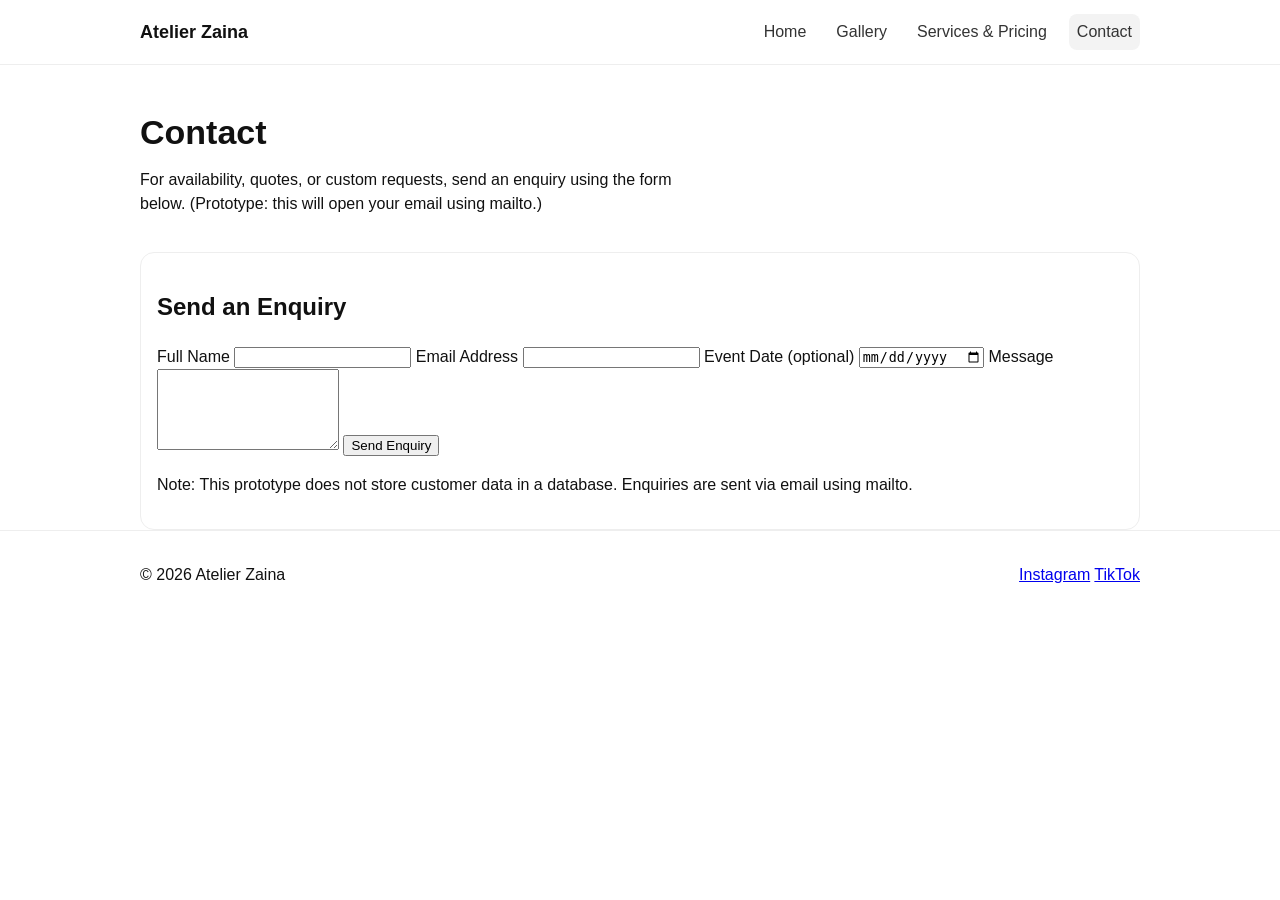
==== contact.html @ 717b6a36 "Initial commit" ====
<!doctype html>
<html lang="en">
<head>
  <meta charset="utf-8" />
  <meta name="viewport" content="width=device-width, initial-scale=1" />
<title>Contact | Atelier Zaina</title>
  <link rel="stylesheet" href="css/style.css" />
</head>
<body>
  <header class="site-header">
    <div class="container header-inner">
      <a class="brand" href="index.html">Atelier Zaina</a>
      <nav class="nav">
        <a href="index.html" >Home</a>
        <a href="gallery.html" >Gallery</a>
        <a href="services.html">Services & Pricing</a>
        <a href="contact.html"class="active">Contact</a>
      </nav>
    </div>
  </header>

  <main class="container">
  <section class="hero">
    <h1>Contact</h1>
    <p>
      For availability, quotes, or custom requests, send an enquiry using the form below.
      (Prototype: this will open your email using mailto.)
    </p>
  </section>

  <section class="card">
    <h2>Send an Enquiry</h2>

        <form id="enquiryForm" class="enquiry-form">
    <label>
        Full Name
        <input id="fullName" name="fullName" type="text" required />
    </label>

    <label>
        Email Address
        <input id="email" name="email" type="email" required />
    </label>

    <label>
        Event Date (optional)
        <input id="eventDate" name="eventDate" type="date" />
    </label>

    <label>
        Message
        <textarea id="message" name="message" rows="5" required></textarea>
    </label>

    <button type="submit" class="btn">Send Enquiry</button>
    </form>

    <p class="small">
      Note: This prototype does not store customer data in a database.
      Enquiries are sent via email using mailto.
    </p>
  </section>
</main>



  <footer class="site-footer">
    <div class="container footer-inner">
      <p>© <span id="year"></span> Atelier Zaina</p>
      <div class="footer-links">
        <a href="https://www.instagram.com/atelierzaina/" target="_blank" rel="noreferrer">Instagram</a>
        <a href="https://www.tiktok.com/@atelierzaina?_r=1&_t=ZS-931LFTQy2N7" target="_blank" rel="noreferrer">TikTok</a>
      </div>
    </div>
  </footer>

  <script>
    document.getElementById("year").textContent = new Date().getFullYear();
  </script>

<script>
  const form = document.getElementById("enquiryForm");

  form.addEventListener("submit", (e) => {
    e.preventDefault();

    const fullName = document.getElementById("fullName").value.trim();
    const email = document.getElementById("email").value.trim();
    const eventDate = document.getElementById("eventDate").value;
    const message = document.getElementById("message").value.trim();

    const to = "atelierzaina@outlook.com";
    const subject = `Website enquiry from ${fullName}`;

    const bodyLines = [
      "Hello Atelier Zaina,",
      "",
      "New enquiry received via the website:",
      "",
      `Name: ${fullName}`,
      `Email: ${email}`,
      `Event date: ${eventDate ? eventDate : "Not provided"}`,
      "",
      "Message:",
      message,
      "",
      "— Sent from Atelier Zaina website"
    ];

    const body = encodeURIComponent(bodyLines.join("\n"));
    const mailtoLink = `mailto:${to}?subject=${encodeURIComponent(subject)}&body=${body}`;

    window.location.href = mailtoLink;
  });
</script>

</body>
</html>
---- css/style.css ----
* { box-sizing: border-box; }
body {
  margin: 0;
  font-family: Arial, sans-serif;
  line-height: 1.5;
  color: #111;
  background: #fff;
}

.container {
  width: min(1000px, 92%);
  margin: 0 auto;
}

.site-header {
  border-bottom: 1px solid #eee;
  background: #fff;
  position: sticky;
  top: 0;
}

.header-inner {
  display: flex;
  align-items: center;
  justify-content: space-between;
  padding: 14px 0;
  gap: 12px;
}

.brand {
  font-weight: 700;
  text-decoration: none;
  color: #111;
  font-size: 18px;
}

.nav {
  display: flex;
  gap: 14px;
  flex-wrap: wrap;
}

.nav a {
  text-decoration: none;
  color: #333;
  padding: 6px 8px;
  border-radius: 8px;
}

.nav a.active, .nav a:hover {
  background: #f3f3f3;
}

.hero {
  padding: 42px 0 20px;
}

.hero h1 {
  margin: 0 0 10px;
  font-size: 34px;
}

.hero p {
  margin: 0 0 16px;
  max-width: 65ch;
}

.button {
  display: inline-block;
  padding: 10px 14px;
  border-radius: 10px;
  background: #111;
  color: #fff;
  text-decoration: none;
}

.grid {
  display: grid;
  gap: 14px;
  grid-template-columns: repeat(3, 1fr);
  padding: 18px 0 46px;
}

.card {
  border: 1px solid #eee;
  border-radius: 14px;
  padding: 16px;
  background: #fff;
}

.card a {
  text-decoration: none;
}

.site-footer {
  border-top: 1px solid #eee;
  padding: 16px 0;
}

.footer-inner {
  display: flex;
  align-items: center;
  justify-content: space-between;
  gap: 12px;
  flex-wrap: wrap;
}

@media (max-width: 800px) {
  .grid { grid-template-columns: 1fr; }
  .hero h1 { font-size: 28px; }
}
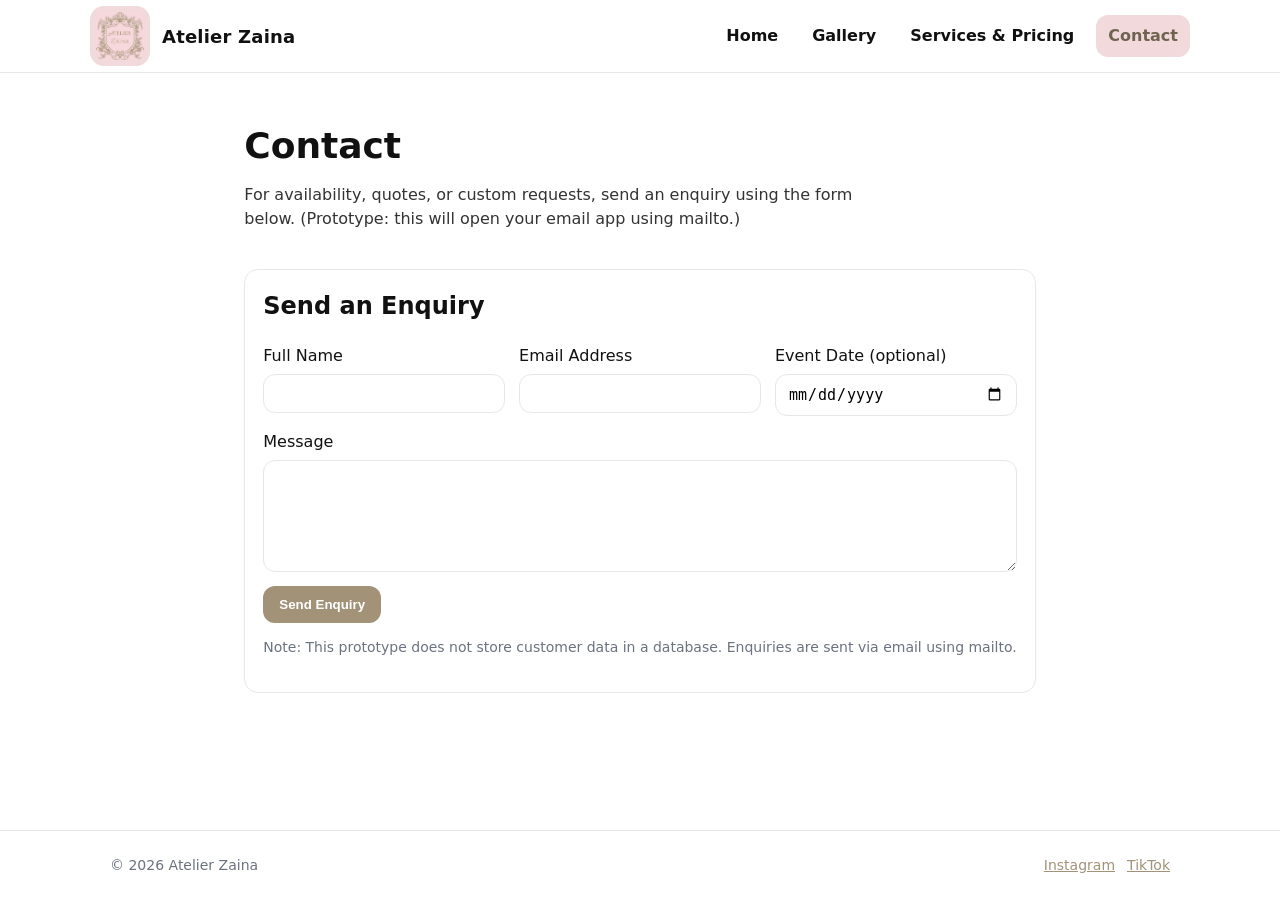
==== commit 621928c1: "UI polish, header/footer fix, contact form update" ====
--- a/contact.html
+++ b/contact.html
@@ -3,66 +3,78 @@
 <head>
   <meta charset="utf-8" />
   <meta name="viewport" content="width=device-width, initial-scale=1" />
-<title>Contact | Atelier Zaina</title>
+  <title>Contact | Atelier Zaina</title>
+
   <link rel="stylesheet" href="css/style.css" />
+
+  <!-- Tab icon (favicon) -->
+  <link rel="icon" type="image/png" href="images/logo.png">
+  <link rel="apple-touch-icon" href="images/logo.png">
 </head>
+
 <body>
   <header class="site-header">
     <div class="container header-inner">
-      <a class="brand" href="index.html">Atelier Zaina</a>
+      <a class="brand" href="index.html">
+        <img src="images/logo.png" alt="Atelier Zaina logo" class="logo" />
+        <span class="brand-name">Atelier Zaina</span>
+      </a>
+
       <nav class="nav">
-        <a href="index.html" >Home</a>
-        <a href="gallery.html" >Gallery</a>
-        <a href="services.html">Services & Pricing</a>
-        <a href="contact.html"class="active">Contact</a>
+        <a href="index.html">Home</a>
+        <a href="gallery.html">Gallery</a>
+        <a href="services.html">Services &amp; Pricing</a>
+        <a href="contact.html" class="active">Contact</a>
       </nav>
     </div>
   </header>
 
   <main class="container">
-  <section class="hero">
-    <h1>Contact</h1>
-    <p>
-      For availability, quotes, or custom requests, send an enquiry using the form below.
-      (Prototype: this will open your email using mailto.)
-    </p>
-  </section>
+    <section class="hero">
+      <h1>Contact</h1>
+      <p>
+        For availability, quotes, or custom requests, send an enquiry using the form below.
+        (Prototype: this will open your email app using mailto.)
+      </p>
+    </section>
 
-  <section class="card">
-    <h2>Send an Enquiry</h2>
+    <section class="card">
+      <h2>Send an Enquiry</h2>
 
-        <form id="enquiryForm" class="enquiry-form">
-    <label>
-        Full Name
-        <input id="fullName" name="fullName" type="text" required />
-    </label>
+      <form id="enquiryForm" class="form">
+        <div class="form-grid">
+          <div class="field">
+            <label for="fullName">Full Name</label>
+            <input id="fullName" name="fullName" type="text" required />
+          </div>
 
-    <label>
-        Email Address
-        <input id="email" name="email" type="email" required />
-    </label>
+          <div class="field">
+            <label for="email">Email Address</label>
+            <input id="email" name="email" type="email" required />
+          </div>
 
-    <label>
-        Event Date (optional)
-        <input id="eventDate" name="eventDate" type="date" />
-    </label>
+          <div class="field">
+            <label for="eventDate">Event Date (optional)</label>
+            <input id="eventDate" name="eventDate" type="date" />
+          </div>
 
-    <label>
-        Message
-        <textarea id="message" name="message" rows="5" required></textarea>
-    </label>
+          <div class="field field-full">
+            <label for="message">Message</label>
+            <textarea id="message" name="message" rows="5" required></textarea>
+          </div>
+        </div>
 
-    <button type="submit" class="btn">Send Enquiry</button>
-    </form>
+        <button type="submit">Send Enquiry</button>
 
-    <p class="small">
-      Note: This prototype does not store customer data in a database.
-      Enquiries are sent via email using mailto.
-    </p>
-  </section>
-</main>
+        <p class="note">
+          Note: This prototype does not store customer data in a database.
+          Enquiries are sent via email using mailto.
+        </p>
 
-
+        <p id="statusMsg" class="status" aria-live="polite"></p>
+      </form>
+    </section>
+  </main>
 
   <footer class="site-footer">
     <div class="container footer-inner">
@@ -75,44 +87,48 @@
   </footer>
 
   <script>
+    // Footer year
     document.getElementById("year").textContent = new Date().getFullYear();
+
+    // Mailto form behaviour
+    const form = document.getElementById("enquiryForm");
+    const statusMsg = document.getElementById("statusMsg");
+
+    form.addEventListener("submit", (e) => {
+      e.preventDefault();
+
+      statusMsg.textContent = "Opening your email app to send your enquiry…";
+
+      const fullName = document.getElementById("fullName").value.trim();
+      const email = document.getElementById("email").value.trim();
+      const eventDate = document.getElementById("eventDate").value;
+      const message = document.getElementById("message").value.trim();
+
+      const to = "atelierzaina@outlook.com";
+      const subject = `Website enquiry from ${fullName}`;
+
+      const bodyLines = [
+        "Hello Atelier Zaina,",
+        "",
+        "New enquiry received via the website:",
+        "",
+        `Name: ${fullName}`,
+        `Email: ${email}`,
+        `Event date: ${eventDate ? eventDate : "Not provided"}`,
+        "",
+        "Message:",
+        message,
+        "",
+        "— Sent from Atelier Zaina website"
+      ];
+
+      const body = encodeURIComponent(bodyLines.join("\n"));
+      const mailtoLink = `mailto:${to}?subject=${encodeURIComponent(subject)}&body=${body}`;
+
+      setTimeout(() => {
+        window.location.href = mailtoLink;
+      }, 400);
+    });
   </script>
-
-<script>
-  const form = document.getElementById("enquiryForm");
-
-  form.addEventListener("submit", (e) => {
-    e.preventDefault();
-
-    const fullName = document.getElementById("fullName").value.trim();
-    const email = document.getElementById("email").value.trim();
-    const eventDate = document.getElementById("eventDate").value;
-    const message = document.getElementById("message").value.trim();
-
-    const to = "atelierzaina@outlook.com";
-    const subject = `Website enquiry from ${fullName}`;
-
-    const bodyLines = [
-      "Hello Atelier Zaina,",
-      "",
-      "New enquiry received via the website:",
-      "",
-      `Name: ${fullName}`,
-      `Email: ${email}`,
-      `Event date: ${eventDate ? eventDate : "Not provided"}`,
-      "",
-      "Message:",
-      message,
-      "",
-      "— Sent from Atelier Zaina website"
-    ];
-
-    const body = encodeURIComponent(bodyLines.join("\n"));
-    const mailtoLink = `mailto:${to}?subject=${encodeURIComponent(subject)}&body=${body}`;
-
-    window.location.href = mailtoLink;
-  });
-</script>
-
 </body>
 </html>
--- a/css/style.css
+++ b/css/style.css
@@ -1,103 +1,170 @@
-* { box-sizing: border-box; }
-body {
+:root{
+  --bg: #ffffff;
+  --text: #111111;
+
+  /* Exact Atelier Zaina palette from logo */
+  --brand: #a29278;        /* gold/taupe */
+  --brand-dark: #6f644f;   /* darker taupe for hover */
+  --brand-soft: #f2d9dc;   /* blush pink */
+  --brand-soft-2: #e1cdc8; /* slightly deeper blush */
+
+  --muted: #6b7280;
+  --border: #e5e7eb;
+  --card: #ffffff;
+  --radius: 14px;
+}
+
+*{ box-sizing: border-box; }
+
+body{
   margin: 0;
-  font-family: Arial, sans-serif;
+  font-family: system-ui, -apple-system, Segoe UI, Roboto, Arial, sans-serif;
   line-height: 1.5;
-  color: #111;
-  background: #fff;
-}
-
-.container {
-  width: min(1000px, 92%);
+  color: var(--text);
+  background: var(--bg);
+}
+
+.container{
+  max-width: 1100px;
   margin: 0 auto;
-}
-
-.site-header {
-  border-bottom: 1px solid #eee;
-  background: #fff;
+  padding: 0 20px;
+}
+
+/* Links */
+a{ color: var(--brand); }
+a:hover{ color: var(--brand-dark); }
+
+/* Header */
+.site-header{
   position: sticky;
   top: 0;
-}
-
-.header-inner {
+  background: #fff;
+  border-bottom: 1px solid var(--border);
+  z-index: 1000;
+}
+
+.header-inner{
   display: flex;
   align-items: center;
   justify-content: space-between;
-  padding: 14px 0;
+  gap: 16px;
+
+  /* Key change: consistent header height */
+  min-height: 72px;
+  padding: 6px 0;
+}
+
+/* Brand (logo + name) */
+.brand{
+  display: flex;
+  align-items: center;
   gap: 12px;
-}
-
-.brand {
-  font-weight: 700;
   text-decoration: none;
+  color: inherit;
+}
+
+.logo{
+  /* Key change: bigger logo */
+  width: 60px;
+  height: 60px;
+  object-fit: contain;
+  border-radius: 14px;
+
+  /* optional subtle “badge” feel */
+  background: var(--brand-soft);
+  padding: 6px;
+}
+
+.brand-name{
+  font-weight: 800;
+  font-size: 18px;
+  letter-spacing: 0.2px;
+}
+
+/* Nav */
+.nav{
+  display: flex;
+  align-items: center;
+  gap: 10px;
+}
+
+.nav a{
+  text-decoration: none;
+  padding: 9px 12px;
+  border-radius: 12px;
   color: #111;
-  font-size: 18px;
-}
-
-.nav {
-  display: flex;
-  gap: 14px;
-  flex-wrap: wrap;
-}
-
-.nav a {
-  text-decoration: none;
-  color: #333;
-  padding: 6px 8px;
-  border-radius: 8px;
-}
-
-.nav a.active, .nav a:hover {
-  background: #f3f3f3;
-}
-
-.hero {
-  padding: 42px 0 20px;
-}
-
-.hero h1 {
+  font-weight: 600;
+}
+
+.nav a.active{
+  background: var(--brand-soft);
+  color: var(--brand-dark);
+  font-weight: 800;
+}
+
+/* Hero */
+.hero{
+  padding: 46px 0 22px;
+}
+
+.hero h1{
   margin: 0 0 10px;
-  font-size: 34px;
-}
-
-.hero p {
+  font-size: 36px;
+}
+
+.hero p{
   margin: 0 0 16px;
   max-width: 65ch;
-}
-
-.button {
+  color: #333;
+}
+
+/* Buttons */
+.button, button{
   display: inline-block;
-  padding: 10px 14px;
-  border-radius: 10px;
-  background: #111;
+  padding: 11px 16px;
+  border-radius: 12px;
+  background: var(--brand);
   color: #fff;
   text-decoration: none;
-}
-
-.grid {
+  border: none;
+  font-weight: 800;
+  cursor: pointer;
+}
+
+.button:hover, button:hover{
+  background: var(--brand-dark);
+}
+
+/* Cards + grids */
+.grid{
   display: grid;
-  gap: 14px;
+  gap: 18px;
   grid-template-columns: repeat(3, 1fr);
   padding: 18px 0 46px;
 }
 
-.card {
-  border: 1px solid #eee;
-  border-radius: 14px;
-  padding: 16px;
-  background: #fff;
-}
-
-.card a {
-  text-decoration: none;
-}
-
-.site-footer {
-  border-top: 1px solid #eee;
-  padding: 16px 0;
-}
-
-.footer-inner {
+.card{
+  border: 1px solid var(--border);
+  border-radius: var(--radius);
+  padding: 18px;
+  background: var(--card);
+}
+
+.card h2{ margin-top: 0; }
+
+/* Footer — same vibe as header but slightly smaller */
+
+
+.site-footer{
+  border-top: 1px solid var(--border);
+
+  /* Key change: compact footer */
+  padding: 10px 0;
+  font-size: 14px;
+  color: var(--muted);
+}
+
+.footer-inner{
   display: flex;
   align-items: center;
   justify-content: space-between;
@@ -105,7 +172,79 @@
   flex-wrap: wrap;
 }
 
-@media (max-width: 800px) {
-  .grid { grid-template-columns: 1fr; }
-  .hero h1 { font-size: 28px; }
-}
+.footer-links{
+  display: flex;
+  gap: 12px;
+}
+
+body{
+  min-height: 100vh;
+  display: flex;
+  flex-direction: column;
+}
+
+main{
+  flex: 1;
+}
+
+
+/* Images inside cards (gallery) */
+.card-img{
+  width: 100%;
+  height: 190px;
+  object-fit: cover;
+  border-radius: 12px;
+  display: block;
+  margin-bottom: 12px;
+  border: 1px solid var(--border);
+}
+
+/* Forms (contact page) */
+.form{
+  max-width: 820px;
+}
+
+.form-grid{
+  display: grid;
+  grid-template-columns: 1fr 1fr 1fr;
+  gap: 14px;
+  margin-bottom: 14px;
+}
+
+.field{
+  display: flex;
+  flex-direction: column;
+  gap: 6px;
+}
+
+.field-full{
+  grid-column: 1 / -1;
+}
+
+input, textarea{
+  border: 1px solid var(--border);
+  border-radius: 12px;
+  padding: 10px 12px;
+  font-size: 15px;
+}
+
+.note{
+  color: var(--muted);
+  font-size: 14px;
+}
+
+.status{
+  margin-top: 12px;
+  color: var(--brand-dark);
+  font-weight: 800;
+}
+
+/* Responsive */
+@media (max-width: 800px){
+  .grid{ grid-template-columns: 1fr; }
+  .hero h1{ font-size: 28px; }
+  .header-inner{ flex-direction: column; align-items: flex-start; }
+  .nav{ flex-wrap: wrap; }
+  .form-grid{ grid-template-columns: 1fr; }
+  .footer-inner{ flex-direction: column; align-items: flex-start; }
+}
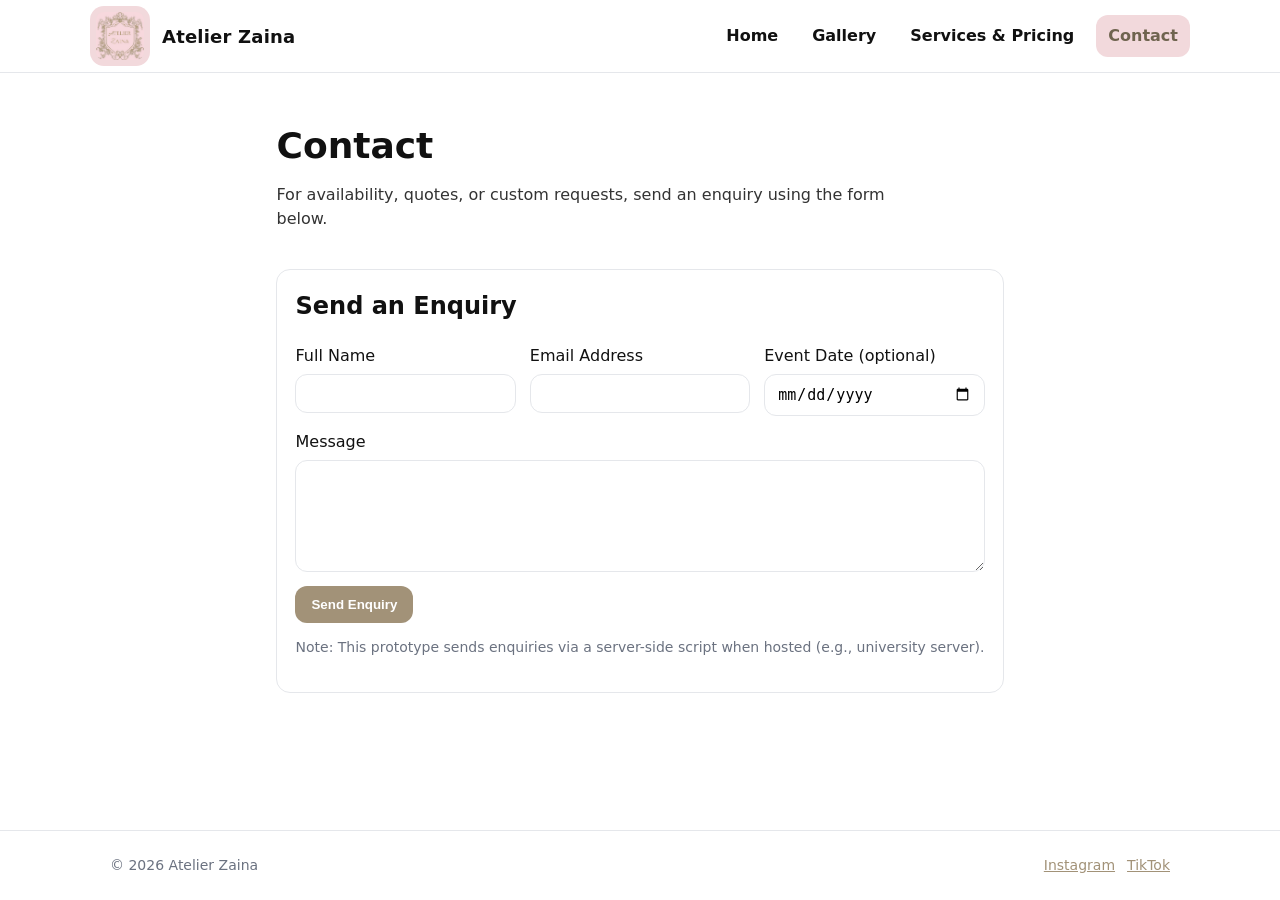
==== commit 4d1770db: "Rename gallery images and add enquiry backend script" ====
--- a/contact.html
+++ b/contact.html
@@ -32,30 +32,28 @@
   <main class="container">
     <section class="hero">
       <h1>Contact</h1>
-      <p>
-        For availability, quotes, or custom requests, send an enquiry using the form below.
-        (Prototype: this will open your email app using mailto.)
-      </p>
+      <p>For availability, quotes, or custom requests, send an enquiry using the form below.</p>
     </section>
 
     <section class="card">
       <h2>Send an Enquiry</h2>
 
-      <form id="enquiryForm" class="form">
+      <!-- IMPORTANT: no action="" because we handle submit with JS fetch -->
+      <form id="contactForm" class="form" novalidate>
         <div class="form-grid">
           <div class="field">
-            <label for="fullName">Full Name</label>
-            <input id="fullName" name="fullName" type="text" required />
+            <label for="name">Full Name</label>
+            <input id="name" name="name" type="text" autocomplete="name" required>
           </div>
 
           <div class="field">
             <label for="email">Email Address</label>
-            <input id="email" name="email" type="email" required />
+            <input id="email" name="email" type="email" autocomplete="email" required>
           </div>
 
           <div class="field">
-            <label for="eventDate">Event Date (optional)</label>
-            <input id="eventDate" name="eventDate" type="date" />
+            <label for="date">Event Date (optional)</label>
+            <input id="date" name="date" type="date">
           </div>
 
           <div class="field field-full">
@@ -67,11 +65,10 @@
         <button type="submit">Send Enquiry</button>
 
         <p class="note">
-          Note: This prototype does not store customer data in a database.
-          Enquiries are sent via email using mailto.
+          Note: This prototype sends enquiries via a server-side script when hosted (e.g., university server).
         </p>
 
-        <p id="statusMsg" class="status" aria-live="polite"></p>
+        <p id="formStatus" class="status" aria-live="polite"></p>
       </form>
     </section>
   </main>
@@ -90,45 +87,41 @@
     // Footer year
     document.getElementById("year").textContent = new Date().getFullYear();
 
-    // Mailto form behaviour
-    const form = document.getElementById("enquiryForm");
-    const statusMsg = document.getElementById("statusMsg");
+    // Contact form submit (NO MAILTO)
+    const form = document.getElementById("contactForm");
+    const statusMsg = document.getElementById("formStatus");
 
-    form.addEventListener("submit", (e) => {
+    form.addEventListener("submit", async (e) => {
       e.preventDefault();
 
-      statusMsg.textContent = "Opening your email app to send your enquiry…";
+      // Basic browser validation message (optional)
+      if (!form.checkValidity()) {
+        statusMsg.textContent = "Please fill in all required fields.";
+        return;
+      }
 
-      const fullName = document.getElementById("fullName").value.trim();
-      const email = document.getElementById("email").value.trim();
-      const eventDate = document.getElementById("eventDate").value;
-      const message = document.getElementById("message").value.trim();
+      statusMsg.textContent = "Sending your enquiry…";
 
-      const to = "atelierzaina@outlook.com";
-      const subject = `Website enquiry from ${fullName}`;
+      const formData = new FormData(form);
 
-      const bodyLines = [
-        "Hello Atelier Zaina,",
-        "",
-        "New enquiry received via the website:",
-        "",
-        `Name: ${fullName}`,
-        `Email: ${email}`,
-        `Event date: ${eventDate ? eventDate : "Not provided"}`,
-        "",
-        "Message:",
-        message,
-        "",
-        "— Sent from Atelier Zaina website"
-      ];
+      try {
+        const res = await fetch("send_enquiry.php", {
+          method: "POST",
+          body: formData
+        });
 
-      const body = encodeURIComponent(bodyLines.join("\n"));
-      const mailtoLink = `mailto:${to}?subject=${encodeURIComponent(subject)}&body=${body}`;
+        const text = await res.text();
 
-      setTimeout(() => {
-        window.location.href = mailtoLink;
-      }, 400);
+        if (res.ok && text.trim() === "OK") {
+          form.reset();
+          statusMsg.textContent = "Your enquiry has been sent successfully.";
+        } else {
+          statusMsg.textContent = "Something went wrong. Please try again.";
+        }
+      } catch (err) {
+        statusMsg.textContent = "Network/server error. This will work once hosted on the university server.";
+      }
     });
   </script>
 </body>
-</html>
+</html>
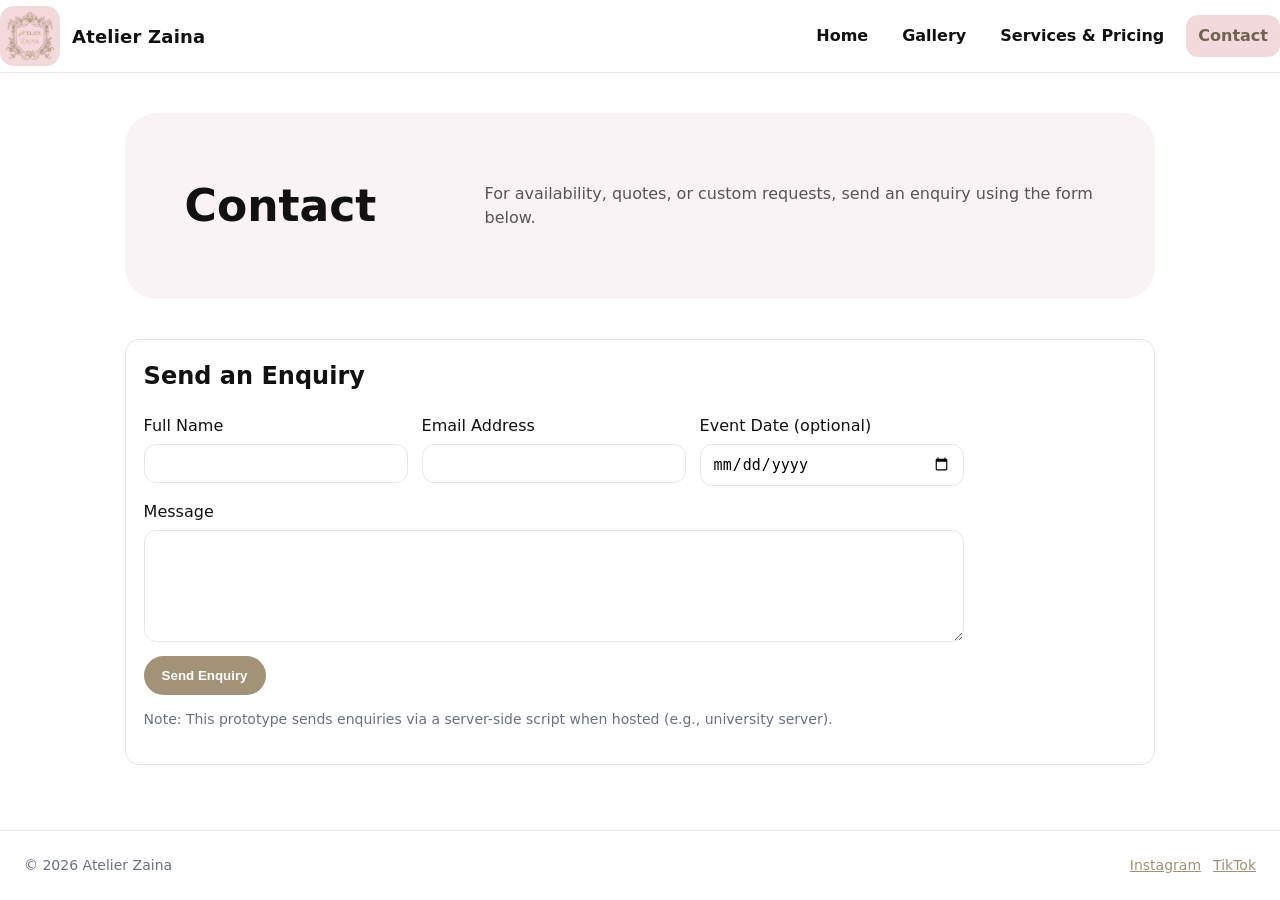
==== commit 248e6ca9: "Overall update to pages and styling" ====
--- a/contact.html
+++ b/contact.html
@@ -30,10 +30,13 @@
   </header>
 
   <main class="container">
-    <section class="hero">
-      <h1>Contact</h1>
-      <p>For availability, quotes, or custom requests, send an enquiry using the form below.</p>
+    <section class="contact-hero">
+    <h1>Contact</h1>
+    <p>
+    For availability, quotes, or custom requests, send an enquiry using the form below.
+    </p>
     </section>
+
 
     <section class="card">
       <h2>Send an Enquiry</h2>
--- a/css/style.css
+++ b/css/style.css
@@ -2,7 +2,7 @@
   --bg: #ffffff;
   --text: #111111;
 
-  /* Exact Atelier Zaina palette from logo */
+  /* Atelier Zaina palette */
   --brand: #a29278;        /* gold/taupe */
   --brand-dark: #6f644f;   /* darker taupe for hover */
   --brand-soft: #f2d9dc;   /* blush pink */
@@ -22,12 +22,18 @@
   line-height: 1.5;
   color: var(--text);
   background: var(--bg);
-}
+
+  min-height: 100vh;
+  display: flex;
+  flex-direction: column;
+}
+
+main{ flex: 1; }
 
 .container{
-  max-width: 1100px;
+  max-width: 1300px;
   margin: 0 auto;
-  padding: 0 20px;
+  padding: 0 24px;
 }
 
 /* Links */
@@ -48,8 +54,6 @@
   align-items: center;
   justify-content: space-between;
   gap: 16px;
-
-  /* Key change: consistent header height */
   min-height: 72px;
   padding: 6px 0;
 }
@@ -64,13 +68,10 @@
 }
 
 .logo{
-  /* Key change: bigger logo */
   width: 60px;
   height: 60px;
   object-fit: contain;
   border-radius: 14px;
-
-  /* optional subtle “badge” feel */
   background: var(--brand-soft);
   padding: 6px;
 }
@@ -102,40 +103,24 @@
   font-weight: 800;
 }
 
-/* Hero */
-.hero{
-  padding: 46px 0 22px;
-}
-
-.hero h1{
-  margin: 0 0 10px;
-  font-size: 36px;
-}
-
-.hero p{
-  margin: 0 0 16px;
-  max-width: 65ch;
-  color: #333;
-}
-
 /* Buttons */
-.button, button{
+.button, button, .btn-primary{
   display: inline-block;
-  padding: 11px 16px;
-  border-radius: 12px;
+  padding: 12px 18px;
+  border-radius: 999px;
   background: var(--brand);
   color: #fff;
   text-decoration: none;
   border: none;
-  font-weight: 800;
+  font-weight: 700;
   cursor: pointer;
 }
 
-.button:hover, button:hover{
+.button:hover, button:hover, .btn-primary:hover{
   background: var(--brand-dark);
 }
 
-/* Cards + grids */
+/* Base card + grid (used on multiple pages) */
 .grid{
   display: grid;
   gap: 18px;
@@ -152,13 +137,9 @@
 
 .card h2{ margin-top: 0; }
 
-/* Footer — same vibe as header but slightly smaller */
-
-
+/* Footer */
 .site-footer{
   border-top: 1px solid var(--border);
-
-  /* Key change: compact footer */
   padding: 10px 0;
   font-size: 14px;
   color: var(--muted);
@@ -177,32 +158,239 @@
   gap: 12px;
 }
 
-body{
-  min-height: 100vh;
-  display: flex;
-  flex-direction: column;
-}
-
-main{
-  flex: 1;
-}
-
-
-/* Images inside cards (gallery) */
-.card-img{
+/* -----------------------------
+   HOME PAGE
+-------------------------------- */
+.hero{
+  display: grid;
+  grid-template-columns: 1.1fr 1fr;
+  gap: 60px;
+  align-items: center;
+  background: #faf3f5;
+  padding: 80px 60px;
+  border-radius: 32px;
+  margin: 40px 0 70px;
+}
+
+.hero-content h1{
+  font-size: 44px;
+  line-height: 1.2;
+  margin: 0 0 16px;
+}
+
+.hero-content p{
+  font-size: 18px;
+  color: #555;
+  max-width: 520px;
+  margin: 0 0 28px;
+}
+
+.hero-image img{
   width: 100%;
-  height: 190px;
+  height: 420px;
+  border-radius: 24px;
   object-fit: cover;
-  border-radius: 12px;
+}
+
+.section-soft{
+  background: #faf3f5;
+  border-radius: 32px;
+  padding: 60px 40px;
+  margin: 70px 0;
+}
+
+.about{
+  text-align: center;
+  max-width: 850px;
+  margin-left: auto;
+  margin-right: auto;
+}
+
+.about h2{
+  font-size: 32px;
+  margin: 0 0 12px;
+}
+
+.about p{
+  font-size: 17px;
+  color: #666;
+  line-height: 1.7;
+  margin: 0;
+}
+
+.home-grid{
+  display: grid;
+  grid-template-columns: repeat(3, 1fr);
+  gap: 26px;
+  margin: 70px 0;
+}
+
+.home-card{
+  border: 1px solid var(--border);
+  border-radius: 22px;
+  background: #fff;
+  padding: 22px;
+  text-decoration: none;
+  color: inherit;
+  transition: transform 0.2s ease, box-shadow 0.2s ease;
+}
+
+.home-card:hover{
+  transform: translateY(-4px);
+  box-shadow: 0 10px 30px rgba(0,0,0,0.06);
+}
+
+.home-card img{
+  width: 100%;
+  height: 210px;
+  object-fit: cover;
+  border-radius: 16px;
+  margin-bottom: 16px;
+}
+
+.home-card h2{
+  margin: 0 0 8px;
+  font-size: 22px;
+}
+
+.home-card p{
+  margin: 0 0 12px;
+  color: #666;
+  line-height: 1.5;
+}
+
+.home-link{
+  color: var(--brand);
+  font-weight: 600;
+  text-decoration: underline;
+}
+
+.cta{
+  margin-bottom: 90px;
+}
+
+.cta-inner{
+  display: flex;
+  gap: 30px;
+  justify-content: space-between;
+  align-items: center;
+}
+
+.cta h2{
+  font-size: 30px;
+  margin: 0 0 10px;
+}
+
+.cta p{
+  margin: 0;
+  color: #666;
+  line-height: 1.6;
+  max-width: 700px;
+}
+
+/* -----------------------------
+   GALLERY
+-------------------------------- */
+.gallery-grid{
+  display: grid;
+  grid-template-columns: repeat(4, 1fr);
+  gap: 22px;
+  padding: 10px 0 60px;
+}
+
+.gallery-item{ margin: 0; }
+
+.gallery-item img{
+  width: 100%;
+  height: 380px;
+  object-fit: cover;
+  border-radius: 14px;
+  transition: transform 0.3s ease;
+}
+
+.gallery-item:hover img{
+  transform: scale(1.04);
+}
+
+.gallery-item figcaption{
+  text-align: center;
+  margin-top: 10px;
+  font-weight: 700;
+  color: #111;
+}
+
+/* -----------------------------
+   SERVICES / PRICING
+-------------------------------- */
+.container-wide{
+  max-width: 1400px;
+  margin: 0 auto;
+  padding: 0 28px;
+}
+
+.pricing-grid{
+  display: grid;
+  grid-template-columns: repeat(3, 1fr);
+  gap: 22px;
+  padding: 10px 0 40px;
+}
+
+.pricing-card{
+  border: 1px solid var(--border);
+  border-radius: 22px;
+  background: #fff;
+  padding: 26px;
+  box-shadow: 0 1px 0 rgba(0,0,0,0.03);
+}
+
+.pricing-card h2{
+  margin: 0 0 14px;
+  font-size: 28px;
+}
+
+.pricing-img{
+  width: 100%;
+  height: 320px;
+  object-fit: cover;
+  border-radius: 18px;
   display: block;
-  margin-bottom: 12px;
   border: 1px solid var(--border);
-}
-
-/* Forms (contact page) */
-.form{
-  max-width: 820px;
-}
+  margin: 0 0 16px;
+}
+
+.pricing-sub{
+  margin: 0 0 14px;
+  font-weight: 700;
+  font-size: 18px;
+  color: var(--brand-dark);
+  opacity: 0.85;
+}
+
+.pricing-list{
+  margin: 0;
+  padding-left: 20px;
+  font-size: 18px;
+  line-height: 1.7;
+}
+
+.pricing-card-featured{
+  background: #fbf8f5;
+  border: 2px solid rgba(162, 146, 120, 0.35);
+}
+
+.addons-card{
+  border: 1px solid var(--border);
+  border-radius: 22px;
+  background: #fff;
+  padding: 28px;
+  max-width: 980px;
+  margin: 0 auto 60px;
+}
+
+/* -----------------------------
+   CONTACT FORM
+-------------------------------- */
+.form{ max-width: 820px; }
 
 .form-grid{
   display: grid;
@@ -217,9 +405,7 @@
   gap: 6px;
 }
 
-.field-full{
-  grid-column: 1 / -1;
-}
+.field-full{ grid-column: 1 / -1; }
 
 input, textarea{
   border: 1px solid var(--border);
@@ -239,12 +425,76 @@
   font-weight: 800;
 }
 
-/* Responsive */
+/* Contact page intro box alignment */
+.contact-hero{
+  background: #faf3f5;
+  border-radius: 32px;
+  padding: 60px;
+  margin: 40px 0 40px;
+  display: grid;
+  grid-template-columns: 260px 1fr;
+  align-items: center;      /* this centers vertically */
+  gap: 40px;
+}
+
+.contact-hero h1{
+  margin: 0;
+  font-size: 44px;
+}
+
+.contact-hero p{
+  margin: 0;
+  color: #555;
+  max-width: 60ch;
+}
+
+/* Mobile */
+@media (max-width: 900px){
+  .contact-hero{
+    grid-template-columns: 1fr;
+    padding: 40px 24px;
+    gap: 14px;
+  }
+  .contact-hero h1{
+    font-size: 34px;
+  }
+}
+
+/* -----------------------------
+   RESPONSIVE
+-------------------------------- */
+@media (max-width: 1100px){
+  .pricing-grid{ grid-template-columns: 1fr; }
+  .pricing-img{ height: 280px; }
+}
+
+@media (max-width: 900px){
+  .gallery-grid{ grid-template-columns: repeat(2, 1fr); }
+  .gallery-item img{ height: 280px; }
+
+  .hero{
+    grid-template-columns: 1fr;
+    padding: 50px 24px;
+  }
+  .hero-image img{ height: 320px; }
+
+  .home-grid{ grid-template-columns: 1fr; }
+
+  .cta-inner{
+    flex-direction: column;
+    align-items: flex-start;
+  }
+}
+
 @media (max-width: 800px){
   .grid{ grid-template-columns: 1fr; }
-  .hero h1{ font-size: 28px; }
   .header-inner{ flex-direction: column; align-items: flex-start; }
   .nav{ flex-wrap: wrap; }
   .form-grid{ grid-template-columns: 1fr; }
   .footer-inner{ flex-direction: column; align-items: flex-start; }
 }
+
+@media (max-width: 600px){
+  .gallery-grid{ grid-template-columns: 1fr; }
+  .gallery-item img{ height: 260px; }
+}
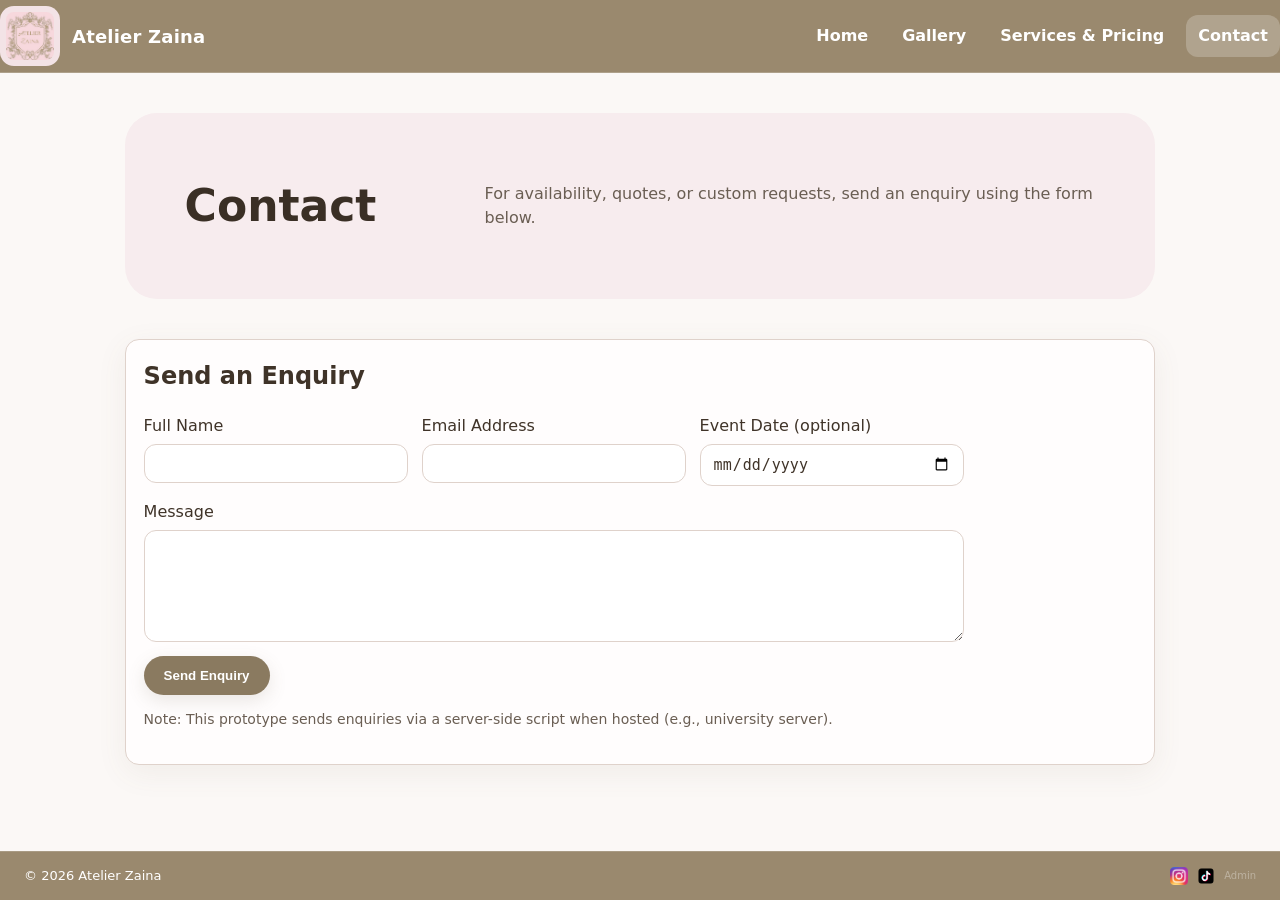
==== commit 4556e6a6: "Updated footer size, adjusted icon sizes, and hid admin link on non-admin pages" ====
--- a/contact.html
+++ b/contact.html
@@ -80,8 +80,13 @@
     <div class="container footer-inner">
       <p>© <span id="year"></span> Atelier Zaina</p>
       <div class="footer-links">
-        <a href="https://www.instagram.com/atelierzaina/" target="_blank" rel="noreferrer">Instagram</a>
-        <a href="https://www.tiktok.com/@atelierzaina?_r=1&_t=ZS-931LFTQy2N7" target="_blank" rel="noreferrer">TikTok</a>
+        <a href="https://www.instagram.com/atelierzaina/" target="_blank">
+        <img src="images/instagram.png" alt="Instagram" class="social-icon">
+        </a>
+        <a href="https://www.tiktok.com/@atelierzaina" target="_blank">
+        <img src="images/tiktok.png" alt="TikTok" class="social-icon tiktok-icon">
+        </a>
+        <a href="/admin/login.php" class="admin-link">Admin</a>
       </div>
     </div>
   </footer>
--- a/css/style.css
+++ b/css/style.css
@@ -1,16 +1,15 @@
 :root{
-  --bg: #ffffff;
-  --text: #111111;
-
-  /* Atelier Zaina palette */
-  --brand: #a29278;        /* gold/taupe */
-  --brand-dark: #6f644f;   /* darker taupe for hover */
-  --brand-soft: #f2d9dc;   /* blush pink */
-  --brand-soft-2: #e1cdc8; /* slightly deeper blush */
-
-  --muted: #6b7280;
-  --border: #e5e7eb;
-  --card: #ffffff;
+  --bg: #fbf8f6;           /* softer warm cream */
+  --text: #3f3328;         /* warm dark brown */
+
+  --brand: #9a896e;        /* gold/taupe */
+  --brand-dark: #6f644f;   /* darker taupe */
+  --brand-soft: #f3e3e6;   /* blush pink */
+  --brand-soft-2: #ead7d9; /* slightly deeper blush */
+
+  --muted: #6a5e53;
+  --border: #dfd2cb;
+  --card: #ffffff;         /* keep cards white */
   --radius: 14px;
 }
 
@@ -44,8 +43,8 @@
 .site-header{
   position: sticky;
   top: 0;
-  background: #fff;
-  border-bottom: 1px solid var(--border);
+  background: var(--brand);
+  border-bottom: 1px solid rgba(255,255,255,0.2);
   z-index: 1000;
 }
 
@@ -64,7 +63,7 @@
   align-items: center;
   gap: 12px;
   text-decoration: none;
-  color: inherit;
+  color: #fff;
 }
 
 .logo{
@@ -80,6 +79,7 @@
   font-weight: 800;
   font-size: 18px;
   letter-spacing: 0.2px;
+  color: #fff;
 }
 
 /* Nav */
@@ -93,27 +93,32 @@
   text-decoration: none;
   padding: 9px 12px;
   border-radius: 12px;
-  color: #111;
+  color: #fff;
   font-weight: 600;
 }
 
 .nav a.active{
-  background: var(--brand-soft);
-  color: var(--brand-dark);
+  background: rgba(255,255,255,0.22);
+  color: #fff;
   font-weight: 800;
+}
+
+.nav a:hover{
+  background: rgba(255,255,255,0.14);
 }
 
 /* Buttons */
 .button, button, .btn-primary{
   display: inline-block;
-  padding: 12px 18px;
+  padding: 12px 20px;
   border-radius: 999px;
-  background: var(--brand);
+  background: #8a7a60;
   color: #fff;
   text-decoration: none;
   border: none;
   font-weight: 700;
   cursor: pointer;
+  box-shadow: 0 6px 18px rgba(111, 100, 79, 0.15);
 }
 
 .button:hover, button:hover, .btn-primary:hover{
@@ -132,30 +137,71 @@
   border: 1px solid var(--border);
   border-radius: var(--radius);
   padding: 18px;
-  background: var(--card);
+  background: #fffdfd;
+  box-shadow: 0 8px 30px rgba(111, 100, 79, 0.08);
 }
 
 .card h2{ margin-top: 0; }
 
 /* Footer */
 .site-footer{
-  border-top: 1px solid var(--border);
-  padding: 10px 0;
-  font-size: 14px;
-  color: var(--muted);
+  background: var(--brand);
+  border-top: 1px solid rgba(255,255,255,0.15);
+  padding: 8px 0;
+  font-size: 13px;
+  color: #fff;
+}
+
+.site-footer p,
+.site-footer a{
+  color: #fff;
+  margin: 0;
+  line-height: 1.2;
 }
 
 .footer-inner{
   display: flex;
   align-items: center;
   justify-content: space-between;
-  gap: 12px;
+  gap: 8px;
   flex-wrap: wrap;
+  min-height: 32px;
 }
 
 .footer-links{
   display: flex;
-  gap: 12px;
+  align-items: center;
+  gap: 8px;
+}
+
+.footer-links a{
+  text-decoration: none;
+  display: inline-flex;
+  align-items: center;
+}
+
+.social-icon{
+  width: 18px;
+  height: 18px;
+  object-fit: contain;
+  display: block;
+}
+
+.tiktok-icon{
+  width: 20px;
+  height: 20px;
+}
+
+.admin-link{
+  font-size: 10px;
+  opacity: 0.35;
+  text-decoration: none;
+  margin-left: 4px;
+  line-height: 1;
+}
+
+.admin-link:hover{
+  opacity: 1;
 }
 
 /* -----------------------------
@@ -166,21 +212,22 @@
   grid-template-columns: 1.1fr 1fr;
   gap: 60px;
   align-items: center;
-  background: #faf3f5;
+  background: #f7ecee;
   padding: 80px 60px;
   border-radius: 32px;
-  margin: 40px 0 70px;
+  margin: 50px 0 80px;
 }
 
 .hero-content h1{
   font-size: 44px;
   line-height: 1.2;
   margin: 0 0 16px;
+  color: #3a2f25;
 }
 
 .hero-content p{
   font-size: 18px;
-  color: #555;
+  color: var(--muted);
   max-width: 520px;
   margin: 0 0 28px;
 }
@@ -190,13 +237,14 @@
   height: 420px;
   border-radius: 24px;
   object-fit: cover;
+  filter: contrast(1.03) saturate(1.05);
 }
 
 .section-soft{
-  background: #faf3f5;
+  background: #f7ecee;
   border-radius: 32px;
   padding: 60px 40px;
-  margin: 70px 0;
+  margin: 80px 0;
 }
 
 .about{
@@ -213,7 +261,7 @@
 
 .about p{
   font-size: 17px;
-  color: #666;
+  color: var(--muted);
   line-height: 1.7;
   margin: 0;
 }
@@ -228,11 +276,12 @@
 .home-card{
   border: 1px solid var(--border);
   border-radius: 22px;
-  background: #fff;
+  background: #fffdfd;
   padding: 22px;
   text-decoration: none;
   color: inherit;
   transition: transform 0.2s ease, box-shadow 0.2s ease;
+  box-shadow: 0 8px 30px rgba(111, 100, 79, 0.08);
 }
 
 .home-card:hover{
@@ -246,6 +295,7 @@
   object-fit: cover;
   border-radius: 16px;
   margin-bottom: 16px;
+  filter: contrast(1.03) saturate(1.05);
 }
 
 .home-card h2{
@@ -255,7 +305,7 @@
 
 .home-card p{
   margin: 0 0 12px;
-  color: #666;
+  color: var(--muted);
   line-height: 1.5;
 }
 
@@ -283,7 +333,7 @@
 
 .cta p{
   margin: 0;
-  color: #666;
+  color: var(--muted);
   line-height: 1.6;
   max-width: 700px;
 }
@@ -306,6 +356,7 @@
   object-fit: cover;
   border-radius: 14px;
   transition: transform 0.3s ease;
+  filter: contrast(1.03) saturate(1.05);
 }
 
 .gallery-item:hover img{
@@ -338,9 +389,9 @@
 .pricing-card{
   border: 1px solid var(--border);
   border-radius: 22px;
-  background: #fff;
+  background: #fffdfd;
   padding: 26px;
-  box-shadow: 0 1px 0 rgba(0,0,0,0.03);
+  box-shadow: 0 8px 30px rgba(111, 100, 79, 0.08);
 }
 
 .pricing-card h2{
@@ -356,6 +407,7 @@
   display: block;
   border: 1px solid var(--border);
   margin: 0 0 16px;
+  filter: contrast(1.03) saturate(1.05);
 }
 
 .pricing-sub{
@@ -381,10 +433,11 @@
 .addons-card{
   border: 1px solid var(--border);
   border-radius: 22px;
-  background: #fff;
+  background: #fffdfd;
   padding: 28px;
   max-width: 980px;
   margin: 0 auto 60px;
+  box-shadow: 0 8px 30px rgba(111, 100, 79, 0.08);
 }
 
 /* -----------------------------
@@ -412,6 +465,8 @@
   border-radius: 12px;
   padding: 10px 12px;
   font-size: 15px;
+  background: #fff;
+  color: var(--text);
 }
 
 .note{
@@ -427,24 +482,25 @@
 
 /* Contact page intro box alignment */
 .contact-hero{
-  background: #faf3f5;
+  background: #f7ecee;
   border-radius: 32px;
   padding: 60px;
   margin: 40px 0 40px;
   display: grid;
   grid-template-columns: 260px 1fr;
-  align-items: center;      /* this centers vertically */
+  align-items: center;
   gap: 40px;
 }
 
 .contact-hero h1{
   margin: 0;
   font-size: 44px;
+  color: #3a2f25;
 }
 
 .contact-hero p{
   margin: 0;
-  color: #555;
+  color: var(--muted);
   max-width: 60ch;
 }
 
@@ -497,4 +553,4 @@
 @media (max-width: 600px){
   .gallery-grid{ grid-template-columns: 1fr; }
   .gallery-item img{ height: 260px; }
-}
+}
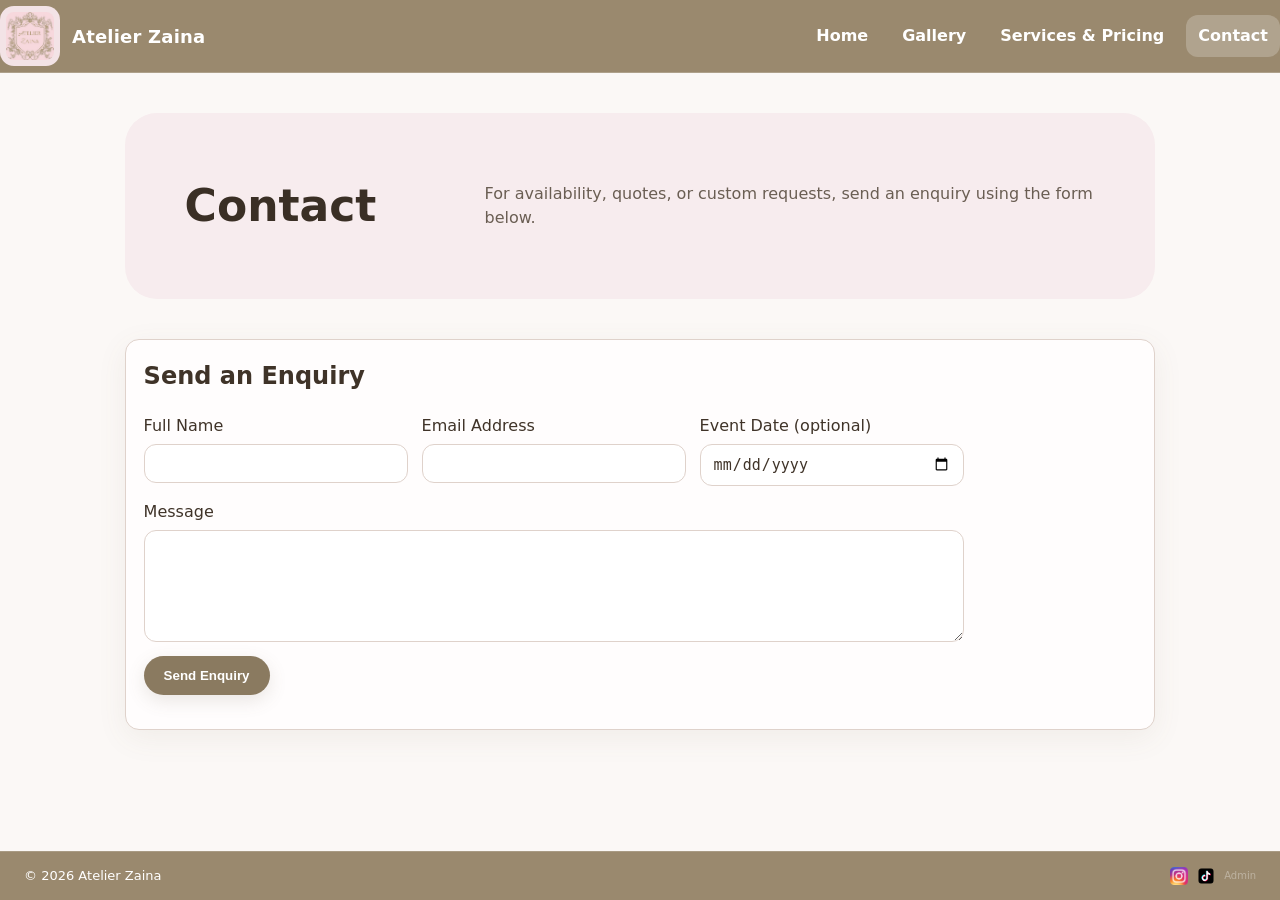
==== commit ca9682f5: "Updated CSS and added more description to pages" ====
--- a/contact.html
+++ b/contact.html
@@ -67,10 +67,6 @@
 
         <button type="submit">Send Enquiry</button>
 
-        <p class="note">
-          Note: This prototype sends enquiries via a server-side script when hosted (e.g., university server).
-        </p>
-
         <p id="formStatus" class="status" aria-live="polite"></p>
       </form>
     </section>
--- a/css/style.css
+++ b/css/style.css
@@ -238,6 +238,34 @@
   border-radius: 24px;
   object-fit: cover;
   filter: contrast(1.03) saturate(1.05);
+}
+
+/* Inner page hero (gallery, services) — single column, full width */
+.page-hero{
+  background: #f7ecee;
+  border-radius: 32px;
+  padding: 60px;
+  margin: 50px 0 40px;
+  display: block;
+  width: 100%;
+}
+
+.page-hero h1{
+  font-size: 44px;
+  line-height: 1.2;
+  margin: 0 0 16px;
+  color: #3a2f25;
+}
+
+.page-hero p{
+  font-size: 17px;
+  color: var(--muted);
+  line-height: 1.7;
+  margin: 0 0 12px;
+}
+
+.page-hero p:last-child{
+  margin-bottom: 0;
 }
 
 .section-soft{
